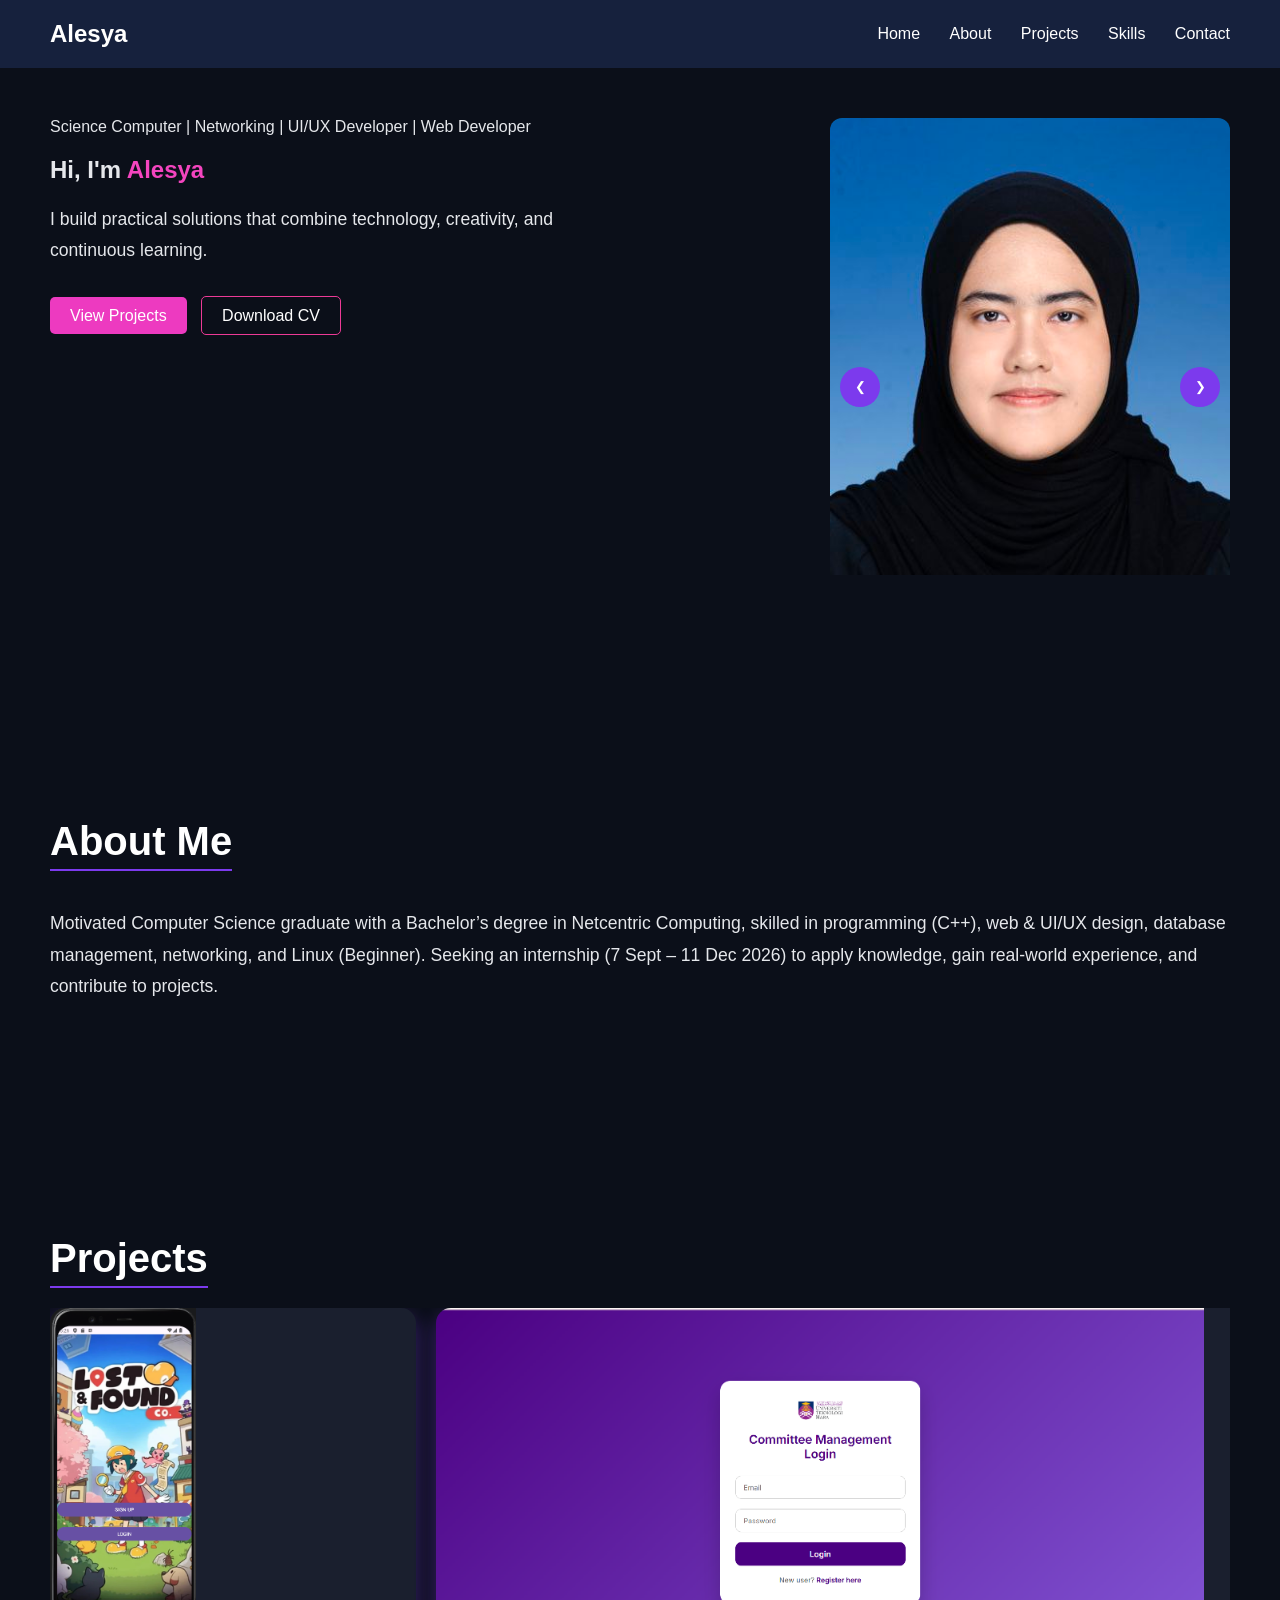
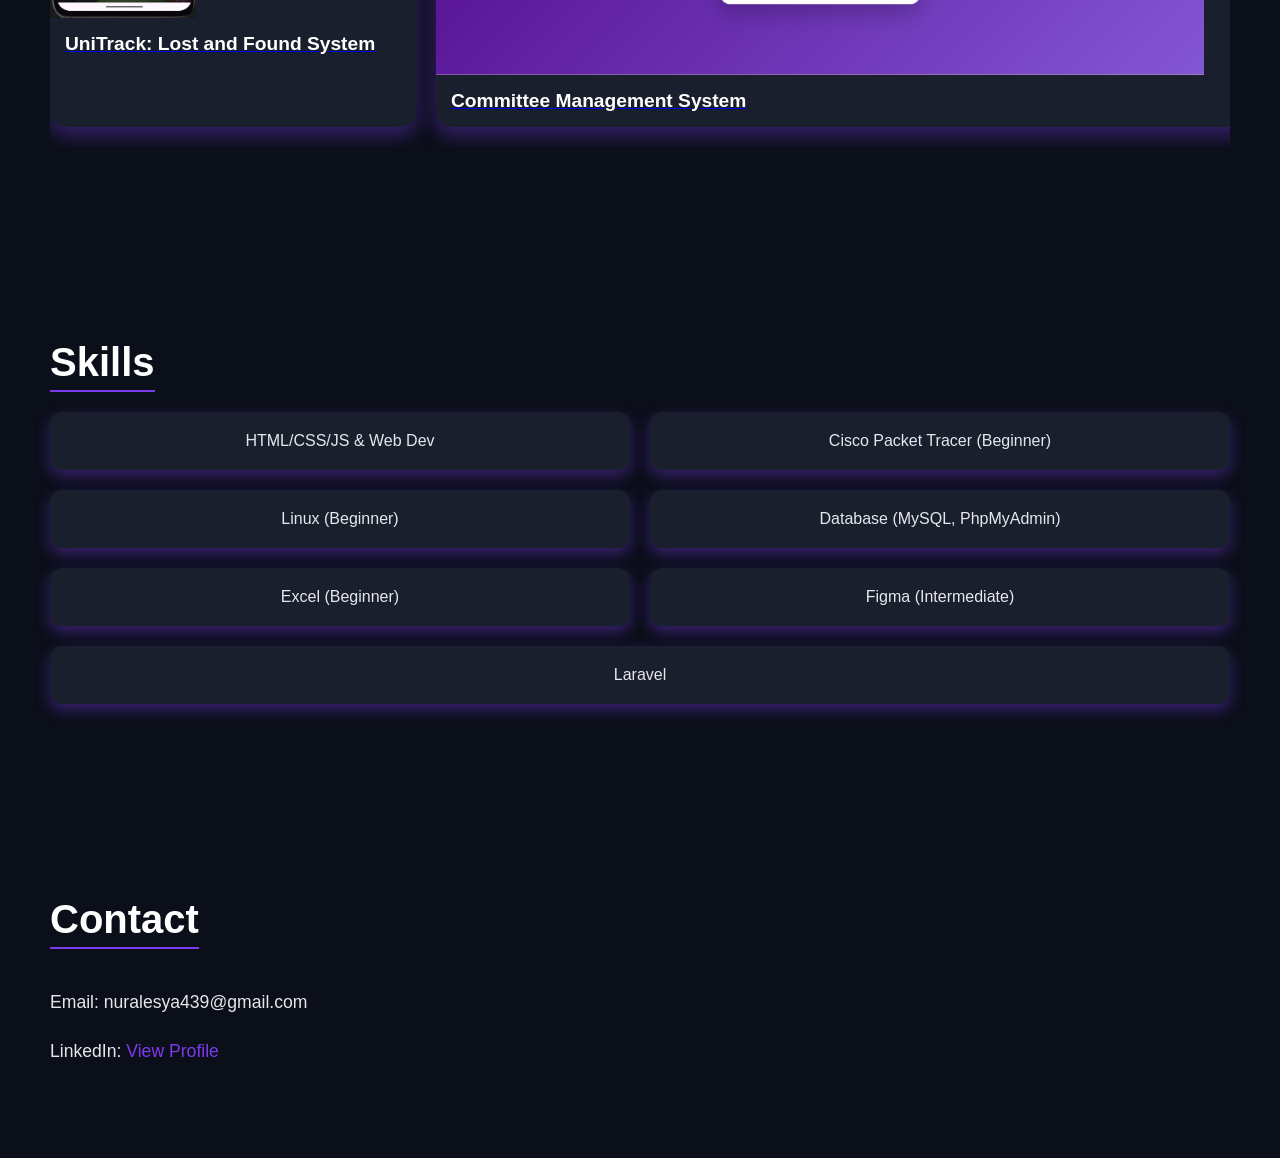
==== index.html @ 5392b28b "Initial commit of portfolio" ====
<!DOCTYPE html>
<html lang="en">
<head>
<meta charset="UTF-8">
<meta name="viewport" content="width=device-width, initial-scale=1.0">
<title>Alesya | Portfolio</title>
<link rel="stylesheet" href="assets/css/style.css">
</head>
<body>

<header>
  <div class="header-container">
    <div class="logo">Alesya</div>
    <nav class="nav-links">
      <a href="#home">Home</a>
      <a href="#about">About</a>
      <a href="#projects">Projects</a>
      <a href="#skills">Skills</a>
      <a href="#contact">Contact</a>
    </nav>
  </div>
</header>

<section class="hero">
  <div class="hero-text">
    <span> Science Computer | Networking | UI/UX Developer | Web Developer  </span>
    <h1>Hi, I'm <span>Alesya</span></h1>
    <p>I build practical solutions that combine technology, creativity, and continuous learning.</p>
    <a href="#projects" class="btn">View Projects</a>
    <a href="assets/images/Resume Alesya.pdf" class="btn-outline">Download CV</a>
  </div>

  <div class="carousel-container">
  <button class="carousel-btn prev">&#10094;</button>
  <div class="carousel">
    <div class="card active"><img src="assets/images/alesya2.jpg" alt=""></div>
    <div class="card"><img src="assets/images/alesya3.jpg" alt=""></div>
    <div class="card"><img src="assets/images/alesya4.jpg" alt=""></div>
    <div class="card"><img src="assets/images/alesya5.jpg" alt=""></div>
  </div>
  <button class="carousel-btn next">&#10095;</button>
</div>
</section>

<section id="about">
  <h2>About Me</h2>
  <p>Motivated Computer Science graduate with a Bachelor’s degree in Netcentric Computing, skilled in programming (C++), web & UI/UX design, database management, networking, and Linux (Beginner). Seeking an internship (7 Sept – 11 Dec 2026) to apply knowledge, gain real-world experience, and contribute to projects.</p>
</section>

<section id="projects">
  <h2>Projects</h2>
  <div class="project-cards">

    <div class="project">
      <a href="project1.html">
        <img src="assets/images/project1.png" alt="Project 1">
        <h3>UniTrack: Lost and Found System</h3>
      </a>
    </div>

    <div class="project">
      <a href="project2.html">
        <img src="assets/images/fyp_login.png" alt="Project 2">
        <h3>Committee Management System</h3>
      </a>
    </div>

  </div>
</section>

<section id="skills">
  <h2>Skills</h2>
  <div class="skills-grid">
    <div class="skill">HTML/CSS/JS & Web Dev</div>
    <div class="skill">Cisco Packet Tracer (Beginner)</div>
    <div class="skill">Linux (Beginner)</div>
    <div class="skill">Database (MySQL, PhpMyAdmin)</div>
    <div class="skill">Excel (Beginner)</div>
    <div class="skill">Figma (Intermediate)</div>
    <div class="skill">Laravel</div>
  </div>
</section>

<section id="contact">
  <h2>Contact</h2>
  <p>Email: nuralesya439@gmail.com</p>
  <p>LinkedIn: <a href="https://www.linkedin.com/in/nur-alesya-adriana-22b776216?utm_source=share_via&utm_content=profile&utm_medium=member_ios">View Profile</a></p>
</section>

<script src="assets/js/script.js"></script>
</body>
</html>
---- assets/css/style.css ----
/* General */
body {
  margin: 0;
  font-family: 'Poppins', sans-serif;
  background: #0b0f19;
  color: #e5e7eb;
}
html {
  scroll-behavior: smooth;
}

/* Header */
.header-container {
  display: flex;
  justify-content: space-between;
  align-items: center;
  padding: 20px 50px;
  background: #16213d;
  position: sticky;
  top: 0;
  z-index: 100;
}
.logo { font-size: 1.5rem; font-weight: bold; color: white; }
.nav-links a {
  margin-left: 25px;
  text-decoration: none;
  color: white;
  font-weight: 500;
  transition: color 0.3s;
}
.nav-links a:hover { color: #ed3acc; }

/* Hero */
.hero {
  display: flex;
  justify-content: space-between;
  padding: 50px;
}
.hero-text {
  flex: 1;
  max-width: 45%;
}
.hero-text h1 span { color: #f445bf; }
.btn {
  background: #ed3ac0;
  color: white;
  padding: 10px 20px;
  margin-right: 10px;
  border-radius: 5px;
  text-decoration: none;
}
.btn-outline {
  border: 1px solid #ed3a96;
  padding: 10px 20px;
  border-radius: 5px;
  color: white;
  text-decoration: none;
}

/* Carousel */
.carousel-container {
  position: relative;
  width: 400px;
  overflow: hidden;
}
.carousel {
  display: flex;
  transition: transform 0.5s ease-in-out;
}
.card {
  min-width: 100%;
  border-radius: 12px;
  overflow: hidden;
}
.card img {
  width: 100%;
  height: auto;
}
.carousel-btn {
  position: absolute;
  top: 50%;
  transform: translateY(-50%);
  background: #7c3aed;
  border: none;
  color: white;
  width: 40px;
  height: 40px;
  border-radius: 50%;
  cursor: pointer;
  z-index: 10;
}
.carousel-btn.prev { left: 10px; }
.carousel-btn.next { right: 10px; }

/* Sections */
section {
  padding: 80px 50px;
  max-width: 1200px;
  margin: 0 auto;

  opacity: 0; /* hidden initially */
  transform: translateY(50px); /* slightly down */
  transition: opacity 1s ease, transform 1s ease; /* smooth fade + slide */
}
section.visible {
  opacity: 1;
  transform: translateY(0);
}

/* Section Titles */
section h2 {
  font-size: 2.5rem;
  margin-bottom: 20px;
  color: #fff;
  border-bottom: 2px solid #7c3aed;
  display: inline-block;
  padding-bottom: 5px;
}

/* Paragraph text */
section p {
  font-size: 1.1rem;
  line-height: 1.8;
  color: #e5e7eb;
  margin-bottom: 40px;
}

/* Projects Cards */
.project-cards {
  display: flex;
  overflow-x: auto;
  gap: 20px;
  padding-bottom: 20px;
  scroll-behavior: smooth;
}

.project-cards::-webkit-scrollbar {
  height: 8px;
}

.project-cards::-webkit-scrollbar-thumb {
  background: #7c3aed;
  border-radius: 4px;
}

.project {
  min-width: 300px;
  flex: 0 0 auto;
  background-color: #1a1f2e;
  border-radius: 15px;
  overflow: hidden;
  box-shadow: 0 8px 20px rgba(124, 58, 237, 0.4);
  transition: transform 0.3s ease, box-shadow 0.3s ease;
  cursor: pointer;
}

.project h3 {
  font-size: 1.2rem;
  margin: 15px;
  color: #fff;
}

.project p {
  font-size: 0.95rem;
  margin: 0 15px 15px;
  color: #ccc;
}

/* Optional: Hide scrollbar for all browsers except on hover */
.project-cards {
  scrollbar-width: thin;
  scrollbar-color: #7c3aed transparent;
  gap: 20px;
}

@media screen and (max-width: 900px) {
  .project-cards {
    gap: 20px;
    padding-bottom: 15px;
  }

  .project {
    min-width: 70px;
  }
}

.project img {
  width: 40%;
  height: auto;
  display: block;
  justify-content: center;
}
.project:hover {
  transform: translateY(-10px);
  box-shadow: 0 12px 25px rgba(124, 58, 237, 0.6);
}

/* Skills grid */
.skills-grid {
  display: flex;
  flex-wrap: wrap;
  gap: 20px;
}
.skill {
  flex: 1 1 calc(33% - 20px);
  background-color: #1a1f2e;
  padding: 20px;
  text-align: center;
  font-weight: 500;
  border-radius: 12px;
  box-shadow: 0 6px 15px rgba(124, 58, 237, 0.4);
  transition: transform 0.3s ease, box-shadow 0.3s ease;
}
.skill:hover {
  transform: translateY(-8px);
  box-shadow: 0 10px 20px rgba(124, 58, 237, 0.6);
}

/* Contact Section */
#contact p {
  font-size: 1.1rem;
  margin-bottom: 10px;
}
#contact a {
  color: #7c3aed;
  text-decoration: none;
  transition: color 0.3s ease;
}
#contact a:hover {
  color: #06b6d4;
  text-decoration: underline;
}

/* Responsive */
@media screen and (max-width: 100px) {
  .project {
    flex: 1 1 100%;
  }
  .skill {
    flex: 1 1 100%;
  }
}
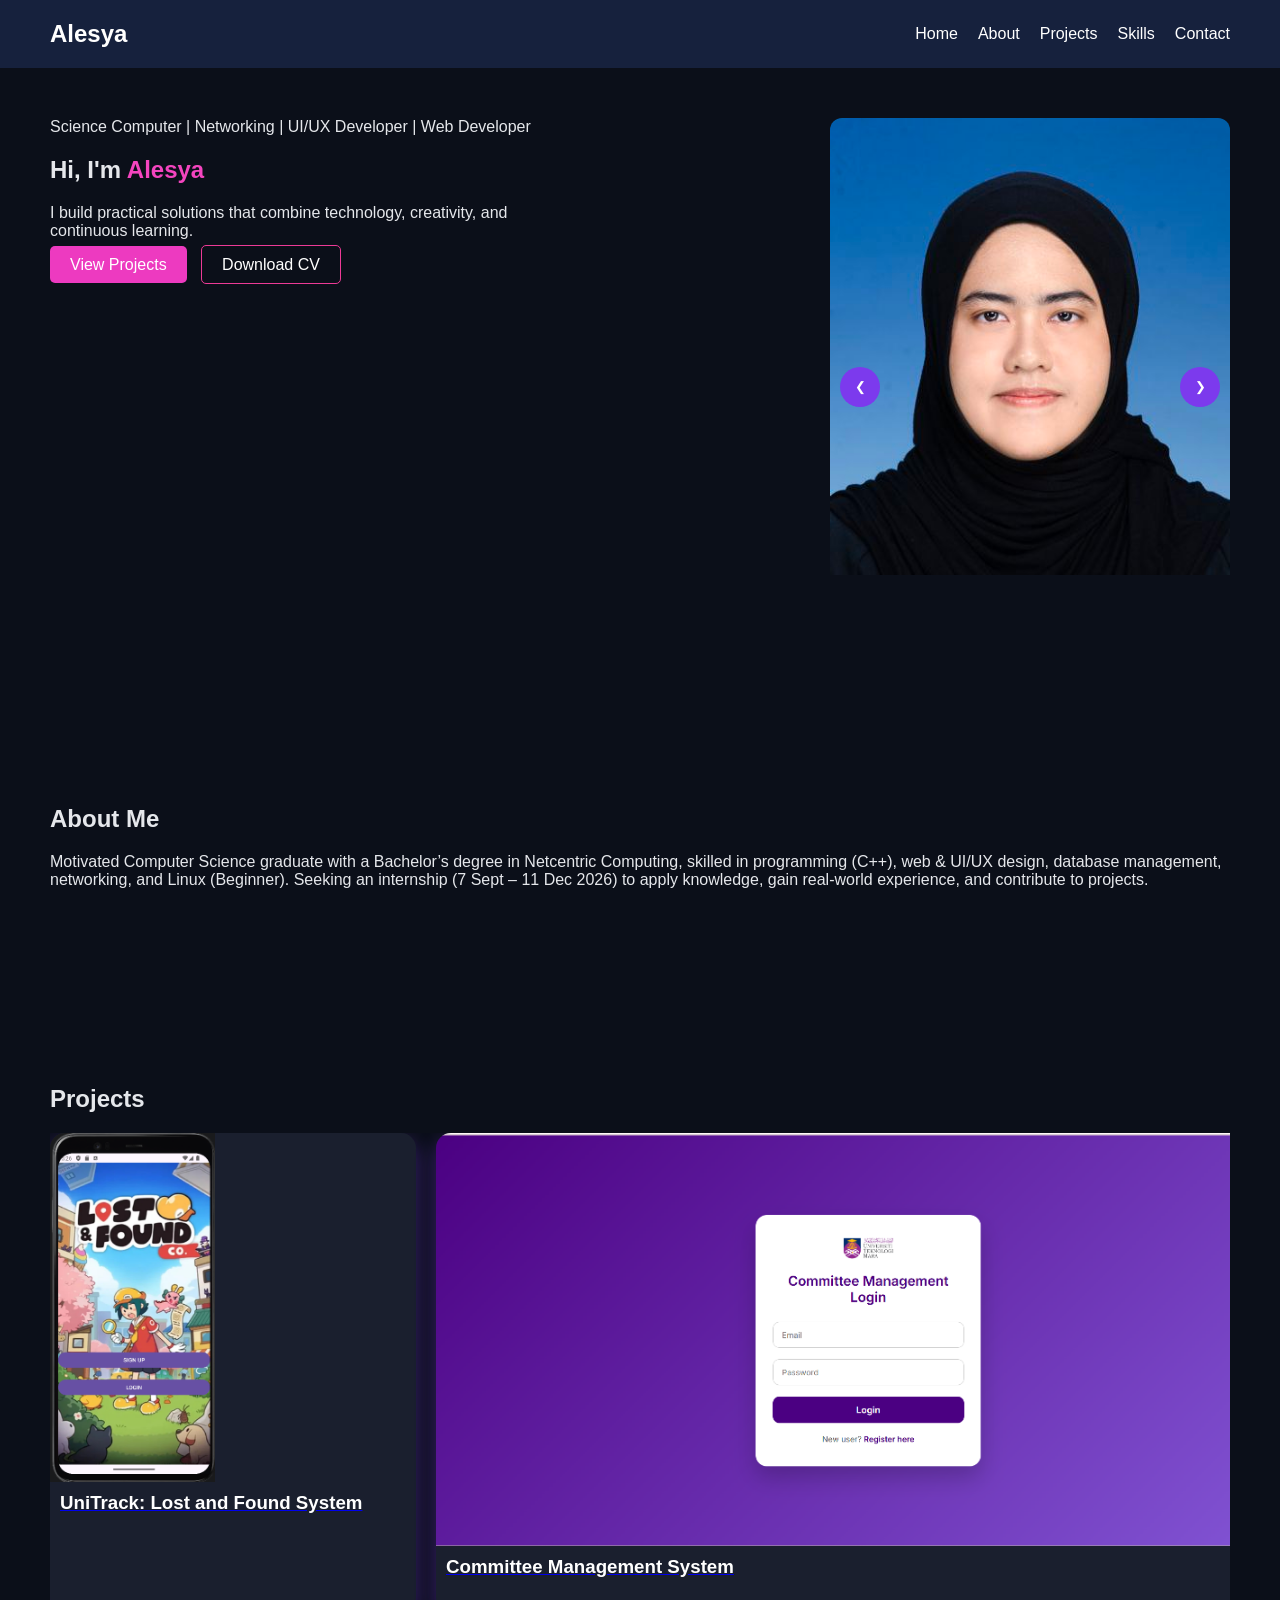
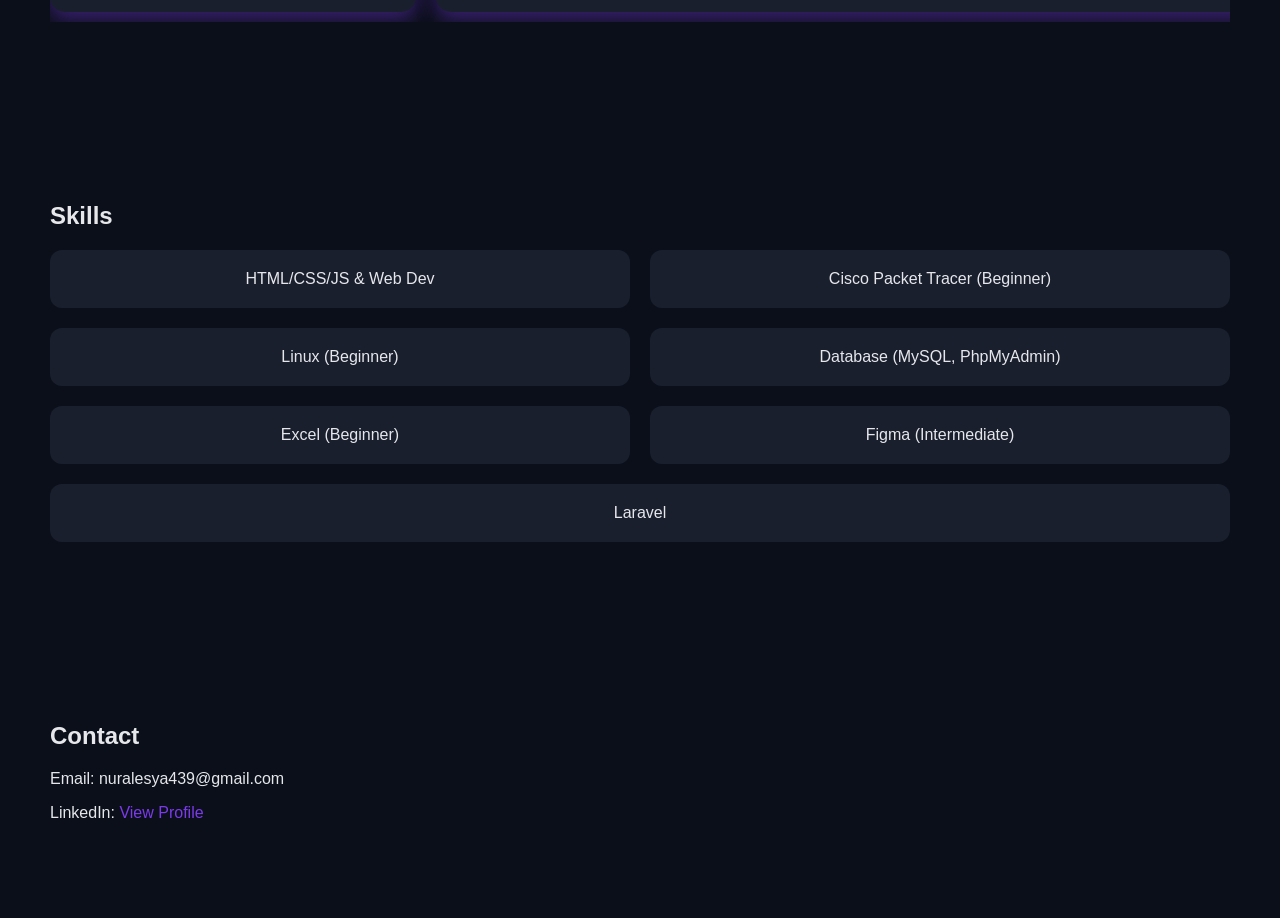
==== commit 360bd600: "Updated portfolio UI and fixes" ====
--- a/index.html
+++ b/index.html
@@ -65,6 +65,13 @@
       </a>
     </div>
 
+    <div class="project">
+      <a href="project3.html">
+        <img src="assets/images/project3_signup.png" alt="Project 2">
+        <h3>Event Management System</h3>
+      </a>
+    </div>
+
   </div>
 </section>
 
--- a/assets/css/style.css
+++ b/assets/css/style.css
@@ -1,15 +1,20 @@
-/* General */
+/* =========================
+   GENERAL
+========================= */
 body {
   margin: 0;
   font-family: 'Poppins', sans-serif;
   background: #0b0f19;
   color: #e5e7eb;
 }
+
 html {
   scroll-behavior: smooth;
 }
 
-/* Header */
+/* =========================
+   HEADER
+========================= */
 .header-container {
   display: flex;
   justify-content: space-between;
@@ -20,27 +25,48 @@
   top: 0;
   z-index: 100;
 }
-.logo { font-size: 1.5rem; font-weight: bold; color: white; }
+
+.logo {
+  font-size: 1.5rem;
+  font-weight: bold;
+  color: white;
+}
+
+.nav-links {
+  display: flex;
+  gap: 20px;
+}
+
 .nav-links a {
-  margin-left: 25px;
   text-decoration: none;
   color: white;
   font-weight: 500;
   transition: color 0.3s;
 }
-.nav-links a:hover { color: #ed3acc; }
-
-/* Hero */
+
+.nav-links a:hover {
+  color: #ed3acc;
+}
+
+/* =========================
+   HERO
+========================= */
 .hero {
   display: flex;
   justify-content: space-between;
   padding: 50px;
 }
+
 .hero-text {
   flex: 1;
   max-width: 45%;
 }
-.hero-text h1 span { color: #f445bf; }
+
+.hero-text h1 span {
+  color: #f445bf;
+}
+
+/* Buttons */
 .btn {
   background: #ed3ac0;
   color: white;
@@ -49,6 +75,7 @@
   border-radius: 5px;
   text-decoration: none;
 }
+
 .btn-outline {
   border: 1px solid #ed3a96;
   padding: 10px 20px;
@@ -57,25 +84,31 @@
   text-decoration: none;
 }
 
-/* Carousel */
+/* =========================
+   CAROUSEL
+========================= */
 .carousel-container {
   position: relative;
   width: 400px;
   overflow: hidden;
 }
+
 .carousel {
   display: flex;
   transition: transform 0.5s ease-in-out;
 }
+
 .card {
   min-width: 100%;
   border-radius: 12px;
   overflow: hidden;
 }
+
 .card img {
   width: 100%;
   height: auto;
 }
+
 .carousel-btn {
   position: absolute;
   top: 50%;
@@ -89,154 +122,169 @@
   cursor: pointer;
   z-index: 10;
 }
+
 .carousel-btn.prev { left: 10px; }
 .carousel-btn.next { right: 10px; }
 
-/* Sections */
+/* =========================
+   SECTIONS ANIMATION
+========================= */
 section {
   padding: 80px 50px;
   max-width: 1200px;
   margin: 0 auto;
 
-  opacity: 0; /* hidden initially */
-  transform: translateY(50px); /* slightly down */
-  transition: opacity 1s ease, transform 1s ease; /* smooth fade + slide */
-}
+  opacity: 0;
+  transform: translateY(50px);
+  transition: opacity 1s ease, transform 1s ease;
+}
+
 section.visible {
   opacity: 1;
   transform: translateY(0);
 }
 
-/* Section Titles */
-section h2 {
-  font-size: 2.5rem;
-  margin-bottom: 20px;
-  color: #fff;
-  border-bottom: 2px solid #7c3aed;
-  display: inline-block;
-  padding-bottom: 5px;
-}
-
-/* Paragraph text */
-section p {
-  font-size: 1.1rem;
-  line-height: 1.8;
-  color: #e5e7eb;
-  margin-bottom: 40px;
-}
-
-/* Projects Cards */
+/* =========================
+   PROJECTS (HORIZONTAL SCROLL)
+========================= */
 .project-cards {
   display: flex;
   overflow-x: auto;
   gap: 20px;
-  padding-bottom: 20px;
   scroll-behavior: smooth;
+  padding-bottom: 10px;
 }
 
 .project-cards::-webkit-scrollbar {
-  height: 8px;
+  height: 6px;
 }
 
 .project-cards::-webkit-scrollbar-thumb {
   background: #7c3aed;
-  border-radius: 4px;
+  border-radius: 10px;
 }
 
 .project {
-  min-width: 300px;
+  min-width: 280px;
   flex: 0 0 auto;
   background-color: #1a1f2e;
   border-radius: 15px;
   overflow: hidden;
   box-shadow: 0 8px 20px rgba(124, 58, 237, 0.4);
-  transition: transform 0.3s ease, box-shadow 0.3s ease;
+  transition: transform 0.3s ease;
   cursor: pointer;
 }
 
-.project h3 {
-  font-size: 1.2rem;
-  margin: 15px;
-  color: #fff;
-}
-
-.project p {
-  font-size: 0.95rem;
-  margin: 0 15px 15px;
-  color: #ccc;
-}
-
-/* Optional: Hide scrollbar for all browsers except on hover */
-.project-cards {
-  scrollbar-width: thin;
-  scrollbar-color: #7c3aed transparent;
-  gap: 20px;
-}
-
-@media screen and (max-width: 900px) {
-  .project-cards {
-    gap: 20px;
-    padding-bottom: 15px;
-  }
-
-  .project {
-    min-width: 70px;
-  }
+.project:hover {
+  transform: translateY(-8px);
 }
 
 .project img {
-  width: 40%;
+  width: 45%;
   height: auto;
   display: block;
-  justify-content: center;
-}
-.project:hover {
-  transform: translateY(-10px);
-  box-shadow: 0 12px 25px rgba(124, 58, 237, 0.6);
-}
-
-/* Skills grid */
+}
+
+.project h3 {
+  margin: 10px;
+  color: white;
+}
+
+.project p {
+  margin: 0 10px 15px;
+  font-size: 0.9rem;
+  color: #ccc;
+}
+
+/* =========================
+   SKILLS
+========================= */
 .skills-grid {
   display: flex;
   flex-wrap: wrap;
   gap: 20px;
 }
+
 .skill {
   flex: 1 1 calc(33% - 20px);
   background-color: #1a1f2e;
   padding: 20px;
   text-align: center;
-  font-weight: 500;
   border-radius: 12px;
-  box-shadow: 0 6px 15px rgba(124, 58, 237, 0.4);
-  transition: transform 0.3s ease, box-shadow 0.3s ease;
-}
-.skill:hover {
-  transform: translateY(-8px);
-  box-shadow: 0 10px 20px rgba(124, 58, 237, 0.6);
-}
-
-/* Contact Section */
-#contact p {
-  font-size: 1.1rem;
-  margin-bottom: 10px;
-}
+}
+
+/* =========================
+   CONTACT
+========================= */
 #contact a {
   color: #7c3aed;
   text-decoration: none;
-  transition: color 0.3s ease;
-}
+}
+
 #contact a:hover {
   color: #06b6d4;
-  text-decoration: underline;
-}
-
-/* Responsive */
-@media screen and (max-width: 100px) {
+}
+
+/* =========================
+   MOBILE FIX (IMPORTANT)
+========================= */
+@media screen and (max-width: 768px) {
+
+  /* HEADER FIX */
+  .header-container {
+    flex-direction: column;
+    align-items: flex-start;
+    padding: 15px 20px;
+    gap: 10px;
+  }
+
+  .nav-links {
+    display: flex;
+    flex-wrap: wrap;
+    gap: 10px;
+  }
+
+  /* HERO FIX */
+  .hero {
+    flex-direction: column;
+    padding: 20px;
+    gap: 20px;
+  }
+
+  .hero-text {
+    max-width: 100%;
+  }
+
+  .carousel-container {
+    width: 100%;
+  }
+
+  .card img {
+    width: 70%;
+    height: auto;
+  }
+
+  /* PROJECT SECTION FIX */
+  .project img {
+    width: 30% !important;
+    height: auto;
+  }
+
+  .project-cards {
+    overflow-x: auto;
+    gap: 15px;
+  }
+
   .project {
-    flex: 1 1 100%;
-  }
-  .skill {
-    flex: 1 1 100%;
+    min-width: 85%;
+  }
+
+  /* TEXT FIX */
+  h1 {
+    font-size: 1.8rem;
+  }
+
+  p {
+    font-size: 0.95rem;
   }
 }
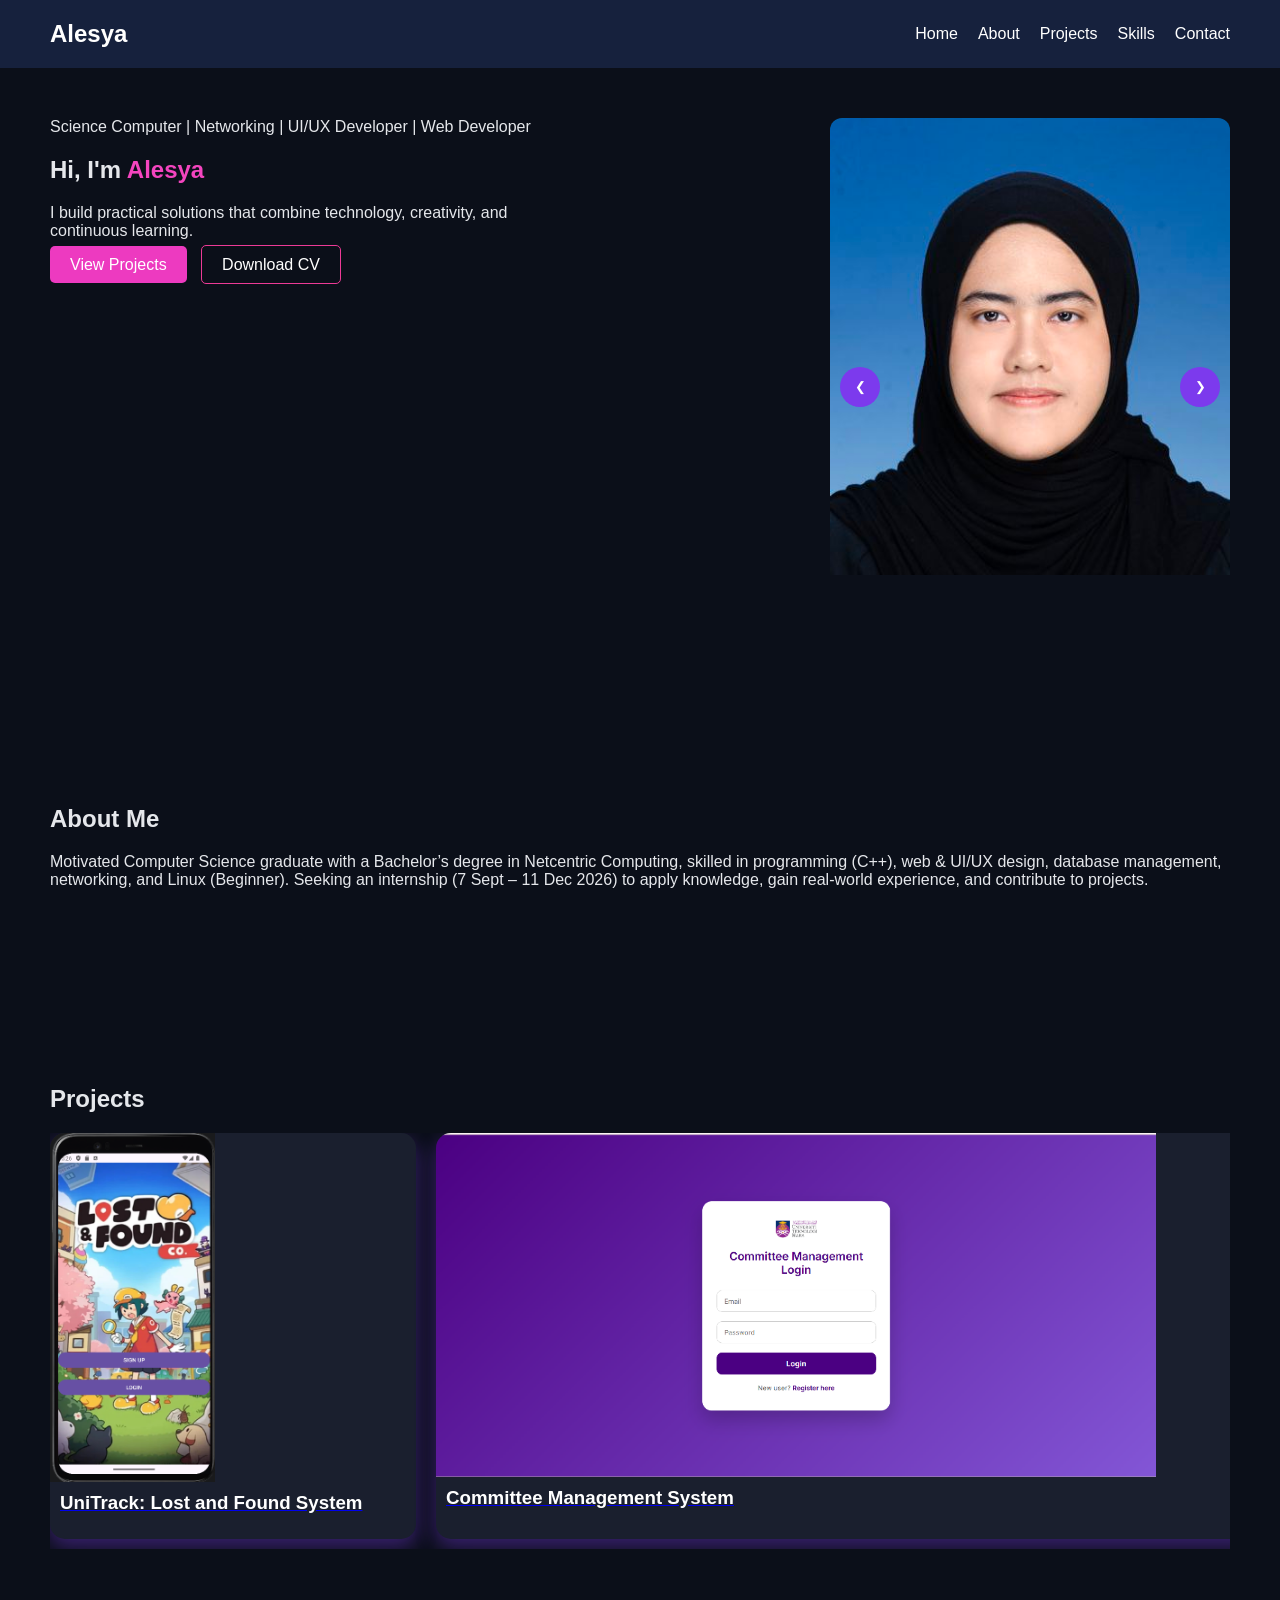
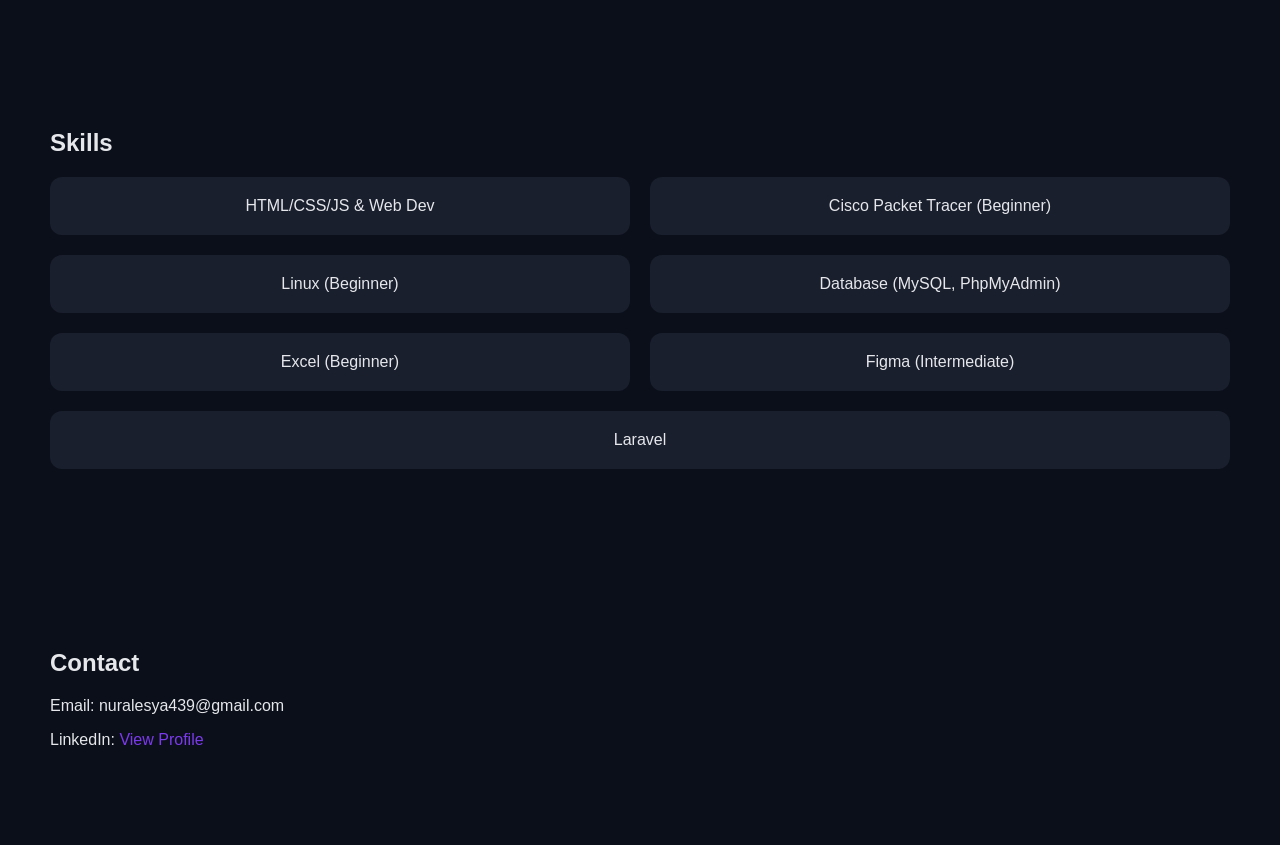
==== commit 3b461a9c: "Updated portfolio UI and fixes" ====
--- a/index.html
+++ b/index.html
@@ -65,12 +65,14 @@
       </a>
     </div>
 
-    <div class="project">
+  <div class="project">
       <a href="project3.html">
-        <img src="assets/images/project3_signup.png" alt="Project 2">
+        <img src="assets/images/project3_signup.png" alt="Project 3">
         <h3>Event Management System</h3>
       </a>
     </div>
+
+
 
   </div>
 </section>
--- a/assets/css/style.css
+++ b/assets/css/style.css
@@ -153,6 +153,12 @@
   gap: 20px;
   scroll-behavior: smooth;
   padding-bottom: 10px;
+  scroll-snap-type: x mandatory;
+  -webkit-overflow-scrolling: touch;
+}
+
+.project-cards .project {
+  scroll-snap-align: start; /* snap each project card */
 }
 
 .project-cards::-webkit-scrollbar {
@@ -165,7 +171,8 @@
 }
 
 .project {
-  min-width: 280px;
+  min-width: 300px;
+  max-width: 1600px;
   flex: 0 0 auto;
   background-color: #1a1f2e;
   border-radius: 15px;
